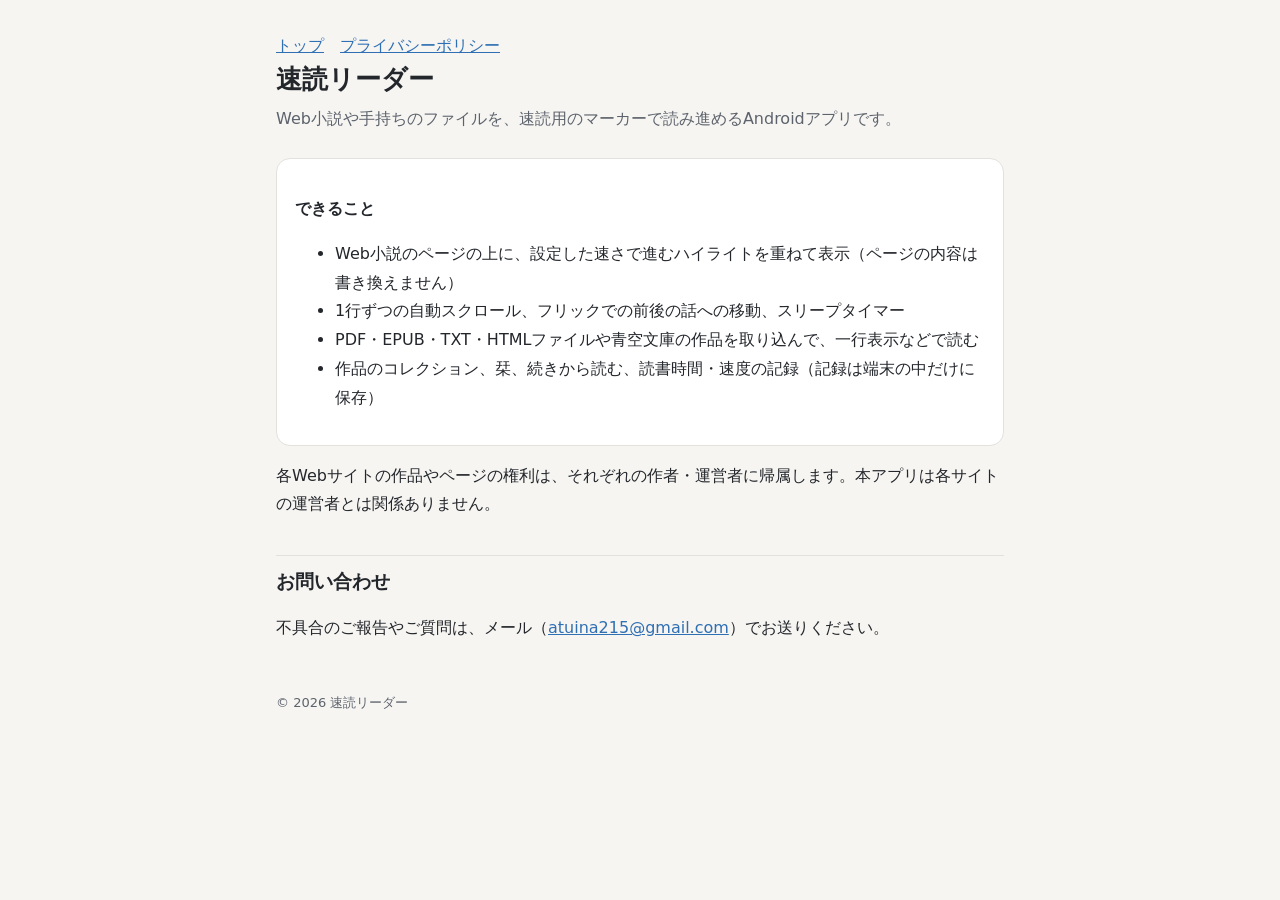
==== index.html @ e9a37284 "速読リーダーのサイト（トップ・プライバシーポリシー） Co-Authored-By: Claude Opus 5.5 <noreply@anthropic.com> Claude-Session: h" ====
<!doctype html>
<html lang="ja">
<head>
<meta charset="utf-8">
<meta name="viewport" content="width=device-width, initial-scale=1">
<title>速読リーダー</title>
<meta name="description" content="Web小説や手持ちのファイルを、速読用のマーカーで読み進めるAndroidアプリ。">
<link rel="stylesheet" href="style.css">
</head>
<body>
<main>
<nav><a href="./">トップ</a><a href="privacy.html">プライバシーポリシー</a></nav>
<h1>速読リーダー</h1>
<p class="lead">Web小説や手持ちのファイルを、速読用のマーカーで読み進めるAndroidアプリです。</p>

<div class="card">
<h3>できること</h3>
<ul>
<li>Web小説のページの上に、設定した速さで進むハイライトを重ねて表示（ページの内容は書き換えません）</li>
<li>1行ずつの自動スクロール、フリックでの前後の話への移動、スリープタイマー</li>
<li>PDF・EPUB・TXT・HTMLファイルや青空文庫の作品を取り込んで、一行表示などで読む</li>
<li>作品のコレクション、栞、続きから読む、読書時間・速度の記録（記録は端末の中だけに保存）</li>
</ul>
</div>

<p>各Webサイトの作品やページの権利は、それぞれの作者・運営者に帰属します。本アプリは各サイトの運営者とは関係ありません。</p>

<h2>お問い合わせ</h2>
<p>不具合のご報告やご質問は、メール（<a href="mailto:atuina215@gmail.com">atuina215@gmail.com</a>）でお送りください。</p>

<footer>© 2026 速読リーダー</footer>
</main>
</body>
</html>
---- style.css ----
:root{--bg:#f6f5f2;--fg:#23262b;--sub:#5d636c;--card:#fff;--line:#e3e1dc;--accent:#2f6fb3}
@media (prefers-color-scheme:dark){:root{--bg:#16191e;--fg:#e2e5ea;--sub:#a1a8b2;--card:#1f2329;--line:#30353d;--accent:#8fb4ea}}
*{box-sizing:border-box}
body{margin:0;background:var(--bg);color:var(--fg);font:16px/1.8 system-ui,-apple-system,"Hiragino Sans","Noto Sans JP",sans-serif}
main{max-width:760px;margin:0 auto;padding:32px 16px 64px}
h1{font-size:26px;line-height:1.4;margin:0 0 8px}
h2{font-size:19px;margin:36px 0 8px;padding-top:8px;border-top:1px solid var(--line)}
h3{font-size:16px;margin:20px 0 4px}
p,li{color:var(--fg)}
.lead{color:var(--sub);margin:0 0 24px}
.card{background:var(--card);border:1px solid var(--line);border-radius:14px;padding:16px 18px;margin:16px 0}
a{color:var(--accent)}
table{width:100%;border-collapse:collapse;font-size:14px;margin:8px 0}
th,td{border:1px solid var(--line);padding:8px;text-align:left;vertical-align:top}
th{background:var(--card)}
footer{margin-top:48px;color:var(--sub);font-size:13px}
nav a{margin-right:16px}
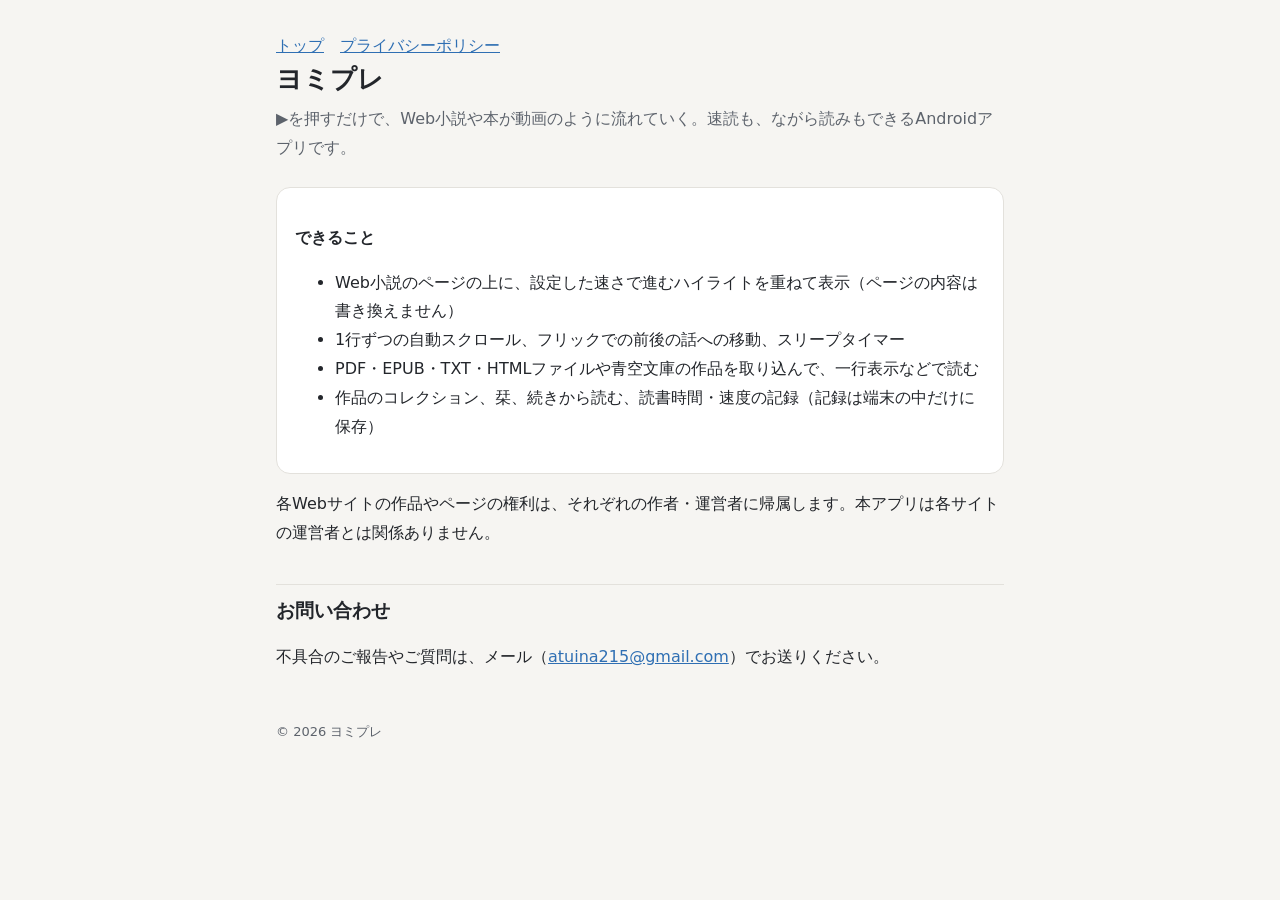
==== commit 901bb696: "Rename to ヨミプレ Co-Authored-By: Claude Opus 5.5 <noreply@anthropic.com> Claude-Session: https://claud" ====
--- a/index.html
+++ b/index.html
@@ -3,15 +3,15 @@
 <head>
 <meta charset="utf-8">
 <meta name="viewport" content="width=device-width, initial-scale=1">
-<title>速読リーダー</title>
-<meta name="description" content="Web小説や手持ちのファイルを、速読用のマーカーで読み進めるAndroidアプリ。">
+<title>ヨミプレ - 速読・自動で流れる読書</title>
+<meta name="description" content="ヨミプレは、Web小説や本を、動画を再生するように自動で読み進められる速読アプリです。">
 <link rel="stylesheet" href="style.css">
 </head>
 <body>
 <main>
 <nav><a href="./">トップ</a><a href="privacy.html">プライバシーポリシー</a></nav>
-<h1>速読リーダー</h1>
-<p class="lead">Web小説や手持ちのファイルを、速読用のマーカーで読み進めるAndroidアプリです。</p>
+<h1>ヨミプレ</h1>
+<p class="lead">▶を押すだけで、Web小説や本が動画のように流れていく。速読も、ながら読みもできるAndroidアプリです。</p>
 
 <div class="card">
 <h3>できること</h3>
@@ -28,7 +28,7 @@
 <h2>お問い合わせ</h2>
 <p>不具合のご報告やご質問は、メール（<a href="mailto:atuina215@gmail.com">atuina215@gmail.com</a>）でお送りください。</p>
 
-<footer>© 2026 速読リーダー</footer>
+<footer>© 2026 ヨミプレ</footer>
 </main>
 </body>
 </html>
